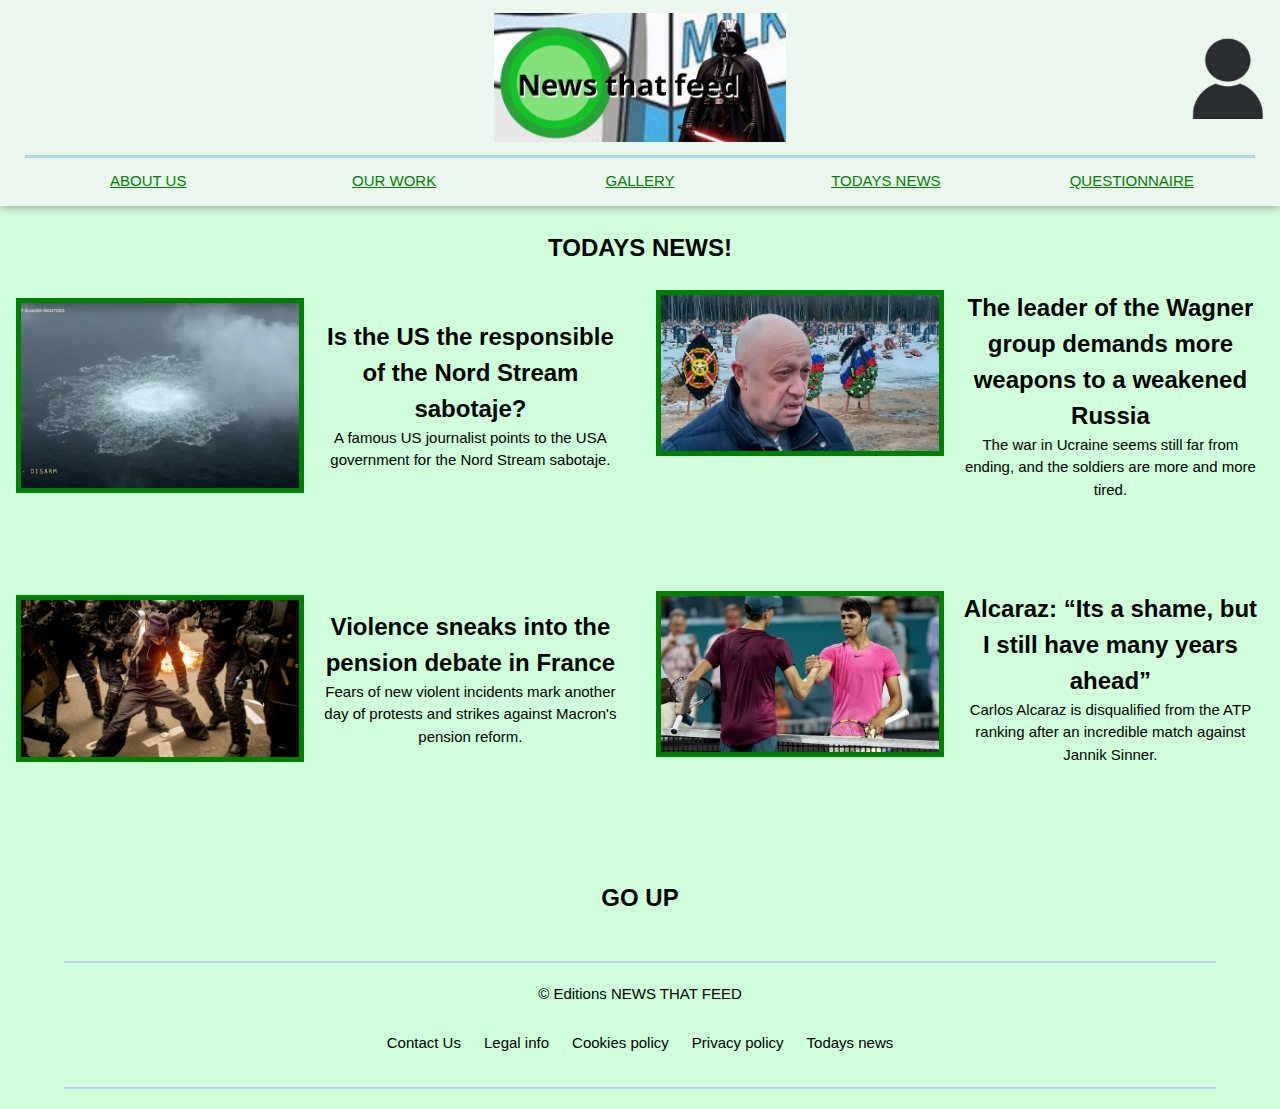
==== index.html @ 995e67f7 "Add files via upload" ====
<!DOCTYPE html>
<html lang="en">
<head>
    <meta charset="UTF-8">
    <meta http-equiv="X-UA-Compatible" content="IE=edge">
    <meta name="viewport" content="width=device-width, initial-scale=1.0">
    <meta name="author" content="Pablo Montes">
    <meta name="declarations" content="This webpage is directed to the spanish community who want to learn english :D">
    <title>Pablo Montes</title>
    <link rel="stylesheet" href="../css/w3.css">
    <link rel="stylesheet" href="../css/common-heading.css">
    <link rel="stylesheet" href="../css/common-general.css">
    <link rel="stylesheet" href="../css/common-footer.css">
    <link rel="stylesheet" href="../css/index.css">
    <link rel="shortcut icon" href="../images/news-icon.png">
</head>
<body>
    
    <!-- HEADER -->
    <header class="">

        <nav class="">
            <ul class="">
                <li class=""><a href="#menu"><img class="" src="../images/horizontal-lines.png"
                            alt="the menu image of three lines"></a>
                    <div class=""> <!-- This div would be 
                    for a opacity option wich I hope I can finish -->
                        <ul class=""> <!-- MOVILE dropdown -->
                            <li class=""><a href="">ABOUT US</a></li>
                            <li class=""><a href="">OUR WORK</a></li>
                            <li class=""><a href="gallery.html">GALLERY</a></li>
                            <li class=""><a href="index.html">TODAYS NEWS</a></li>
                            <li class=""><a href="questionnaire.html">QUESTIONNAIRE</a></li>
                        </ul>
                        <!-- <div class="opacity absolute">This is the opacity</div>
                    -->
                    </div>
                </li>
            </ul>
            <ul class="dropdown-tablet">
                <li><a class="" href="">ABOUT US</a></li>
                <li><a class="" href="">OUR WORK</a></li>
                <li class=""><a href="gallery.html">GALLERY</a></li>
                <li class=""><a href="index.html">TODAYS NEWS</a></li>
                <li class=""><a href="questionnaire.html">QUESTIONNAIRE</a></li>
            </ul>
        </nav>

        <!-- Here ends the dropdown menu -->
        <!-- The web logo -->
        <div class="">
            <a href="index.html">
                <img class="" src="../images/news-that-feed.png" alt="">
            </a>
        </div>

        <!-- The user image -->
        <aside class="">
            <a href="../html/register.html">
                <img class="" src="../images/user.png" alt="">
            </a>
        </aside>

        <!-- This is the menu that appears in desktop mode -->
        <ul class="dropdown-desktop">
            <li><a class="" href="">ABOUT US</a></li>
            <li><a class="" href="">OUR WORK</a></li>
            <li class=""><a href="gallery.html">GALLERY</a></li>
            <li class=""><a href="index.html">TODAYS NEWS</a></li>
            <li class=""><a href="questionnaire.html">QUESTIONNAIRE</a></li>
        </ul>

    </header>

    
    
    <!-- Here starts the actual news -->
    <!-- MAIN -->
    <main>
        <p id="home" class="col-12 col-s-12">TODAYS NEWS!</p>
        <!-- First news -->
    <!-- Maybe this div could be erased -->
        <div class="col-s-12 col-6">
            <div class="col-s-6 col-6">
                <a class="" href="">
                    <img class="" src="../images/EEUU-nord-stream.jpg" 
                    alt="Image of the Nord Stream releasing gas">
                </a>
            </div>
            <section class="col-s-6 col-6">
                <div class="titles col-s-12 col-12">
                    <a href="">Is the US the responsible of the Nord Stream sabotaje?
                    </a>
                </div>
                <div class="col-s-12 col-12">
                    <a href="">A famous US journalist points to the USA government for the Nord Stream sabotaje. 
                    </a>
                </div>
            </section>
        </div>

        
        <!-- Second news -->
        <div class="col-s-12 col-6">
            <div class="col-s-6 col-6">
                <a href="">
                    <img class="" src="../images/war-ukraine.jpg" 
                    alt="Wagner leader">
                </a>
                
            </div>
            <section class="col-s-6 col-6">
                <div class="titles col-s-12 col-12">
                    <a href="">The leader of the Wagner group demands more weapons to a weakened Russia 
                    </a>
                </div>
                <div class="col-s-12 col-12"><a href=""> 
                    The war in Ucraine seems still far from ending, and the soldiers are more and more tired.
                    </a>
                </div>
            </section>
        </div>
        
        <!-- Third news -->
        <div class="col-s-12 col-6">
            <div class="col-s-6 col-6">
                <a href="">
                    <img class="" src="../images/Protests-in-France.jpg" 
                    alt="Protests in France">
                </a>
                
            </div>
            <section class="col-s-6 col-6">
                <div class="titles col-s-12 col-12">
                    <a href="">Violence sneaks into the pension debate in France 
                    </a>
                </div>
                <div class="col-s-12 col-12"><a href=""> 
                    Fears of new violent incidents mark another day of protests and strikes against Macron's pension reform.
                    </a>
                </div>
            </section>
        </div>
        
        <!-- Fourth news -->
        <div class="col-s-12 col-6">
            <div class="col-s-6 col-6">
                <a href="">
                    <img class="" src="../images/Alcaraz.jpg" 
                    alt="Protests in France">
                </a>
                
            </div>
            <section class="col-s-6 col-6">
                <div class="titles col-s-12 col-12">
                    <a href="">Alcaraz: “Its a shame, but I still have many years ahead” 
                    </a>
                </div>
                <div class="col-s-12 col-12"><a href=""> 
                    Carlos Alcaraz is disqualified from the ATP ranking after an incredible match against Jannik Sinner.
                    </a>
                </div>
            </section>
        </div>
    
        <!-- This is the go up -->
        <p class="titles col-s-12 col-12"><a href="index.html#home">GO UP</a></p>
    </main>

    <!-- Here starts the footer -->
    <footer>
        <hr>
        <p>© Editions NEWS THAT FEED</p>
        <section>
            <p><a href="">Contact Us</a></p>
            <p><a href="">Legal info</a></p>
            <p><a href="">Cookies policy</a></p>
            <p><a href="">Privacy policy</a></p>
            <p><a href="index.html#home">Todays news</a></p>
        </section>
        <hr>
    </footer>
    
    
</body>
</html>
---- css/common-heading.css ----
/* This is the start of the heading */


/* HEADING ALL IT IS */
header{display: flex;
    justify-content: center; 
    /* padding: 1%; */ /* This would cause non desired spaces! Has to be put individually */
    align-items: baseline; 
    flex-wrap: wrap;
    background-color: #ebf7ee;
    box-shadow: 0px 0px 10px #888
} /* the header itself */

header ul, li{ /* remove the style of the lists, simply */
    list-style: none;
    margin: 0%;
    padding: 0%;
}

/* I don't use the col-xx here because I dont want the header elements with width 100% in movile */
/* Images containers */
header>nav{width: 16.66%;text-align: left;} /* this contains the dropdown menu */
header>div{width: 66.66%; text-align: center;} /* this contains the MAIN image */
header>aside{width: 16.66%; text-align: right;} /* this contains the user ICON */

/* images widths */
li img{width: 90%;} /* This is for the icon of the dropdown menu */
div img{width: 70%;} /* This is the main image */
aside img{width: 90%;} /* This is the USER icon */



/* DROPDOWN MENU MOVILE*/
ul>li>div>ul{display: none;} /* dropdown on movile does not display by default */
ul>li:hover>div>ul{
    display: flex; 
    flex-direction: column;
    position: absolute;
    background-color: #ccffff;
    width: 50%; height: 100%;
    align-items: center;
    color: green;
} /* dropdown on movile displays when mouse over icon, and here I also modify the style */
ul>li:hover>div>ul>li{margin-top: 20%;text-decoration: underline;} /* dropdown LINKS separated from eachoder, and underlined */
.dropdown-desktop{display: none;} /* dropdown on DESKTOP does not display */
.dropdown-tablet{display: none;} /* dropdown TABLET does not display in movile mode */



/* DROPDOWN MENU TABLET */
@media only screen and (min-width: 600px) {
    /* For tablet: */
    /* I have erased the col-*, because it goes in common-general.css */

    ul>li>a>img{display: none;} /* This is to hide the dropdown bars image */
    .dropdown-tablet{display: flex; color: green;}/* show the links and style them */

    .dropdown-tablet>li{margin-top: 4%; text-decoration: underline;}
    /* li img{max-width: 30%;}*/ /* This is for the icon of the dropdown menu */
    div img{max-width: 50%;} /* This is the logo image */
    aside img{max-width: 40%;} /* This is the USER icon */

    header{display: flex; 
        justify-content: center; 
        padding: 1%; 
        align-items:center; 
        flex-wrap: wrap;
    } /* the header itself, also applies for the desktop */

    .dropdown-tablet{display: flex; flex-wrap: wrap;}/* makes a FLEX */
    .dropdown-tablet>li{width: 100%; text-align: center;}/* This ALIGNS the text */
    .dropdown-tablet>li>a:hover{color: green;} /* This DECORATES the text when mouse over */
}

/* DROPDOWN MENU DESKTOP */
@media only screen and (min-width: 1000px) {
    /* For desktop: */
    /* I have erased the col-*, because it goes in common-general.css */

    .dropdown-tablet{display: none;} /* Tablet's dropdown does not display */
    .dropdown-desktop>li{margin-top: 1%; text-decoration: underline; color: green;} /* decorate the links */

    .dropdown-desktop{
            display: flex;
            flex-direction: row;
            justify-content: center;
            width: 100%; 
            margin: 1%;
            border-top: lightblue solid 3px;
            margin-bottom: 0%;
    } /* This SHOWS/DISPLAYS the dropdown in desktop mode */
    .dropdown-desktop>li{width: 25%; text-align: center;}/* This ALIGNS the text in the row */
    .dropdown-desktop>li>a:hover{color: green;} /* This DECORATES the text when mouse over */

/*    li img{max-width: 30%;}*/ /* This is for the icon of the dropdown menu
    but because it isn't shown in desktop this shoulden't be here */
    div img{max-width: 35%;} /* This is the logo image */
    aside img{max-width: 40%;} /* This is the USER icon */

}

/* END ALL HEADING */
---- css/common-general.css ----
/*{border: 1px solid red;} */
/* GENERAL */
a{text-decoration: none;} /* The links wont be undrlined, except specified */
body{background-color: #cfffdb;} /* The color of the page, the background */

.titles{font-weight: bold; font-size:x-large;} /* all tags with this class will have bold style and be big */

/* For mobile phones: */
[class*="col-"] {
    width: 100%;
    
}

@media only screen and (min-width: 600px) {
    /* For tablet: */
    .col-s-1 {width: 8.33%;}
    .col-s-2 {width: 16.66%;}
    .col-s-3 {width: 25%;}
    .col-s-4 {width: 33.33%;}
    .col-s-5 {width: 41.66%;}
    .col-s-6 {width: 50%;}
    .col-s-7 {width: 58.33%;}
    .col-s-8 {width: 66.66%;}
    .col-s-9 {width: 75%;}
    .col-s-10 {width: 83.33%;}
    .col-s-11 {width: 91.66%;}
    .col-s-12 {width: 100%;}

}


@media only screen and (min-width: 1000px) {
    /* For desktop: */
    .col-1 {width: 8.33%;}
    .col-2 {width: 16.66%;}
    .col-3 {width: 25%;}
    .col-4 {width: 33.33%;}
    .col-5 {width: 41.66%;}
    .col-6 {width: 50%;}
    .col-7 {width: 58.33%;}
    .col-8 {width: 66.66%;}
    .col-9 {width: 75%;}
    .col-10 {width: 83.33%;}
    .col-11 {width: 91.66%;}
    .col-12 {width: 100%;}

}
---- css/common-footer.css ----
/* FOOTER */
footer hr{
    height: 2px;
    background-color: lightblue;
    width: 90%;
    margin-left: 5%;
} /* This is for the lines that separate the footer from the rest of the page */

footer{text-align: center;} /* aligns all text inside the footer */
footer section{
    display: flex;
    text-align: center;
    flex-wrap: wrap;
    justify-content: center;
    width: 90%;
    margin-left: 5%;
} /* makes the footer responsive */

footer>section>p{margin: 1%;} /* This separates all the links in the footer */
---- css/index.css ----
/* main{padding-left: 3%;} */
main>p{text-align: center; font-weight: bold; font-size:x-large;} /* This is for TODAYS NEWS! */

main{display: flex; 
    flex-direction: row; 
    flex-wrap: wrap; 
    text-align: center; align-items: center;} /* make responsive all the news and centered, this includes the "go up"*/

main>div{display: flex; flex-wrap: wrap; /* make the parts of the new responsive */
    padding-bottom: 2%; /* this is to separate the news from eachother */
} 
main section{display: flex; flex-wrap: wrap; flex-direction: column; align-items: center;} /* This is for the section to be responsive, and has to be on top */
main section div{display: flex; flex-wrap: wrap; justify-content: center;} /* so the text is responsive */

main img{border: green solid 5px;} /* all images in main will have this style */
/* main>div>div img{width: 90%;}  */

main>div>div{display: flex;} /* makes the container of "a", before the image, responsive */
main>div>div>a>img{width: 90%;} /* I dont the col-s* to redimension the image because I dont want the img 100% width in movile */
main>div{margin-bottom: 5%;} /* Ths separates the news from eachother */

/* section>div{width: 90%;} */
/* section>div>a{margin: ;} */ /* The text wont touch the walls the screen, and will be cleaer :) */


@media only screen and (min-width: 600px) {
    /* For tablet: */
    main section{justify-content: center;} 
    main img{max-width: 100%;} /* for the tablet and the desktop */
    main section{/*width: 100%;*/ padding-right: 3%;}
} /* This media is used so the text (title and subtitle) is shown like specified */



@media only screen and (min-width: 1000px) {
    /* For desktop: */

} /* This media is not used */
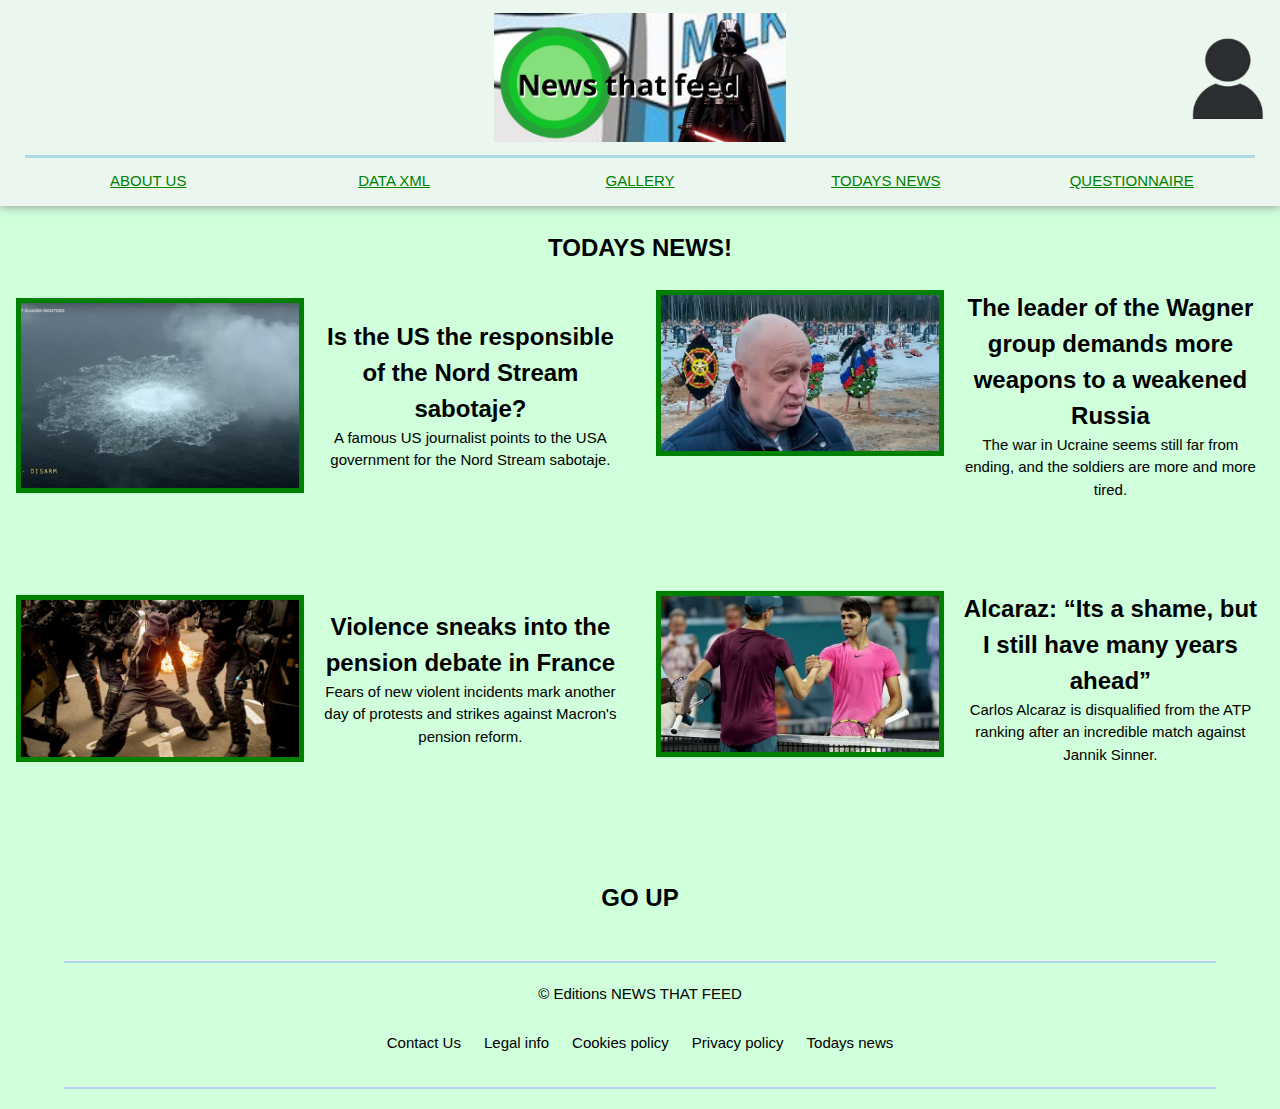
==== commit 7a4f57c7: "Update index.html" ====
--- a/index.html
+++ b/index.html
@@ -27,10 +27,10 @@
                     for a opacity option wich I hope I can finish -->
                         <ul class=""> <!-- MOVILE dropdown -->
                             <li class=""><a href="">ABOUT US</a></li>
-                            <li class=""><a href="">OUR WORK</a></li>
-                            <li class=""><a href="gallery.html">GALLERY</a></li>
-                            <li class=""><a href="index.html">TODAYS NEWS</a></li>
-                            <li class=""><a href="questionnaire.html">QUESTIONNAIRE</a></li>
+                            <li class=""><a href="../html/data.html">DATA XML</a></li>
+                            <li class=""><a href="../html/gallery.html">GALLERY</a></li>
+                            <li class=""><a href="../html/index.html">TODAYS NEWS</a></li>
+                            <li class=""><a href="../html/questionnaire.html">QUESTIONNAIRE</a></li>
                         </ul>
                         <!-- <div class="opacity absolute">This is the opacity</div>
                     -->
@@ -39,17 +39,17 @@
             </ul>
             <ul class="dropdown-tablet">
                 <li><a class="" href="">ABOUT US</a></li>
-                <li><a class="" href="">OUR WORK</a></li>
-                <li class=""><a href="gallery.html">GALLERY</a></li>
-                <li class=""><a href="index.html">TODAYS NEWS</a></li>
-                <li class=""><a href="questionnaire.html">QUESTIONNAIRE</a></li>
+                <li><a class="" href="../html/data.html">DATA XML</a></li>
+                <li class=""><a href="../html/gallery.html">GALLERY</a></li>
+                <li class=""><a href="../html/index.html">TODAYS NEWS</a></li>
+                <li class=""><a href="../html/questionnaire.html">QUESTIONNAIRE</a></li>
             </ul>
         </nav>
 
         <!-- Here ends the dropdown menu -->
         <!-- The web logo -->
         <div class="">
-            <a href="index.html">
+            <a href="../html/index.html">
                 <img class="" src="../images/news-that-feed.png" alt="">
             </a>
         </div>
@@ -64,10 +64,10 @@
         <!-- This is the menu that appears in desktop mode -->
         <ul class="dropdown-desktop">
             <li><a class="" href="">ABOUT US</a></li>
-            <li><a class="" href="">OUR WORK</a></li>
-            <li class=""><a href="gallery.html">GALLERY</a></li>
-            <li class=""><a href="index.html">TODAYS NEWS</a></li>
-            <li class=""><a href="questionnaire.html">QUESTIONNAIRE</a></li>
+            <li><a class="" href="../html/data.html">DATA XML</a></li>
+            <li class=""><a href="../html/gallery.html">GALLERY</a></li>
+            <li class=""><a href="../html/index.html">TODAYS NEWS</a></li>
+            <li class=""><a href="../html/questionnaire.html">QUESTIONNAIRE</a></li>
         </ul>
 
     </header>
@@ -183,4 +183,4 @@
     
     
 </body>
-</html>+</html>
